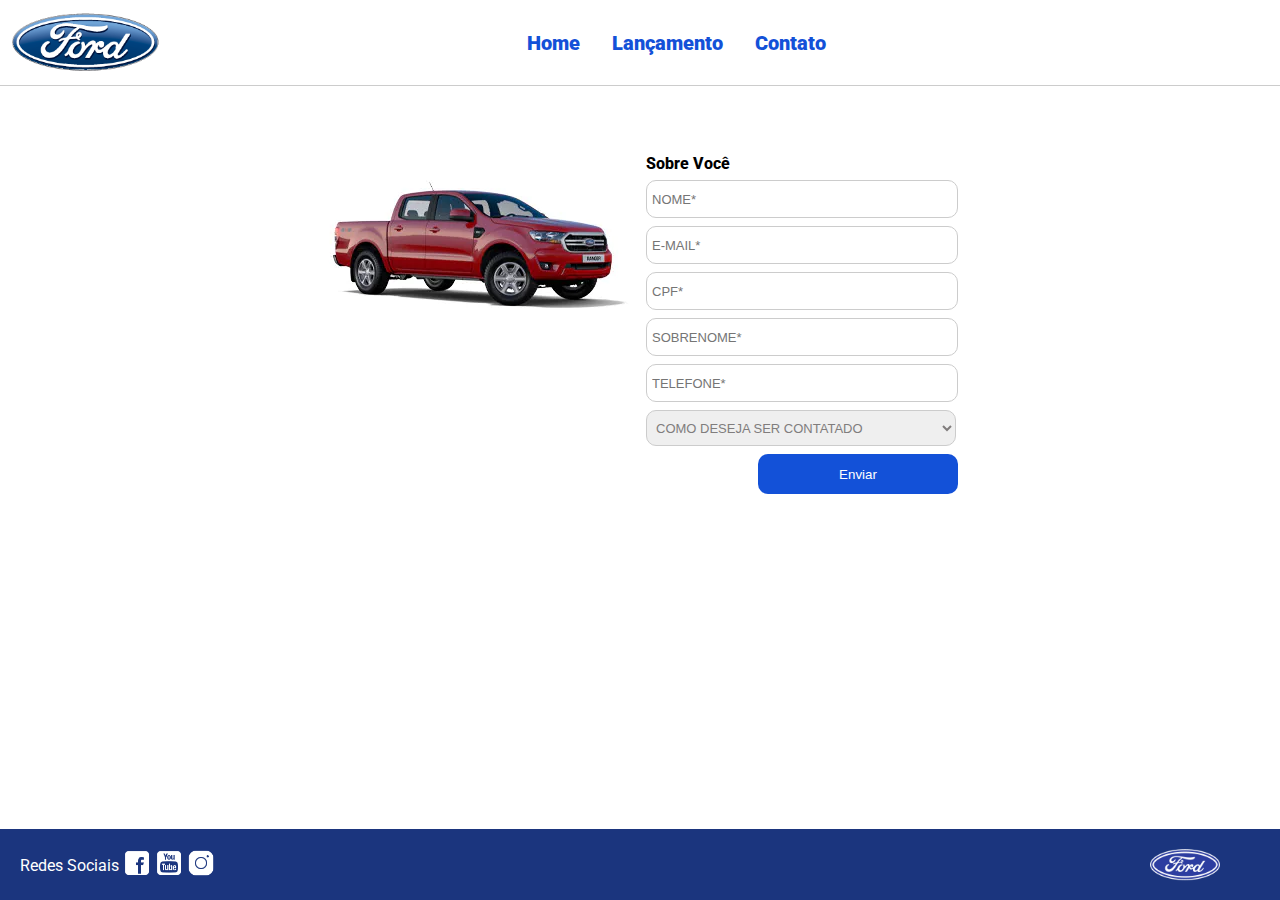
==== contato.html @ 8efb3e1d "Add docs" ====
<!DOCTYPE html>
<html lang="pt-br">

<head>
    <meta charset="UTF-8">
    <meta http-equiv="X-UA-Compatible" content="IE=edge">
    <meta name="viewport" content="width=device-width, initial-scale=1.0">
    <title>Ford</title>
    <link href="css/reset.css" rel="stylesheet">
    <link href="css/style.css" rel="stylesheet">
    <link href="css/form.css" rel="stylesheet">
    <script src="js/form.js"></script>
</head>

<body>
    <header>
        <div>
            <img src="img/logo-ford-256.png" width="150" class="logo" />
        </div>
        <nav>
            <ul>
                <li>
                    <a href="index.html">Home</a>
                </li>
                <li>
                    <a href="lancamento.html">Lançamento</a>
                </li>
                <li>
                    <a href="contato.html">Contato</a>
                </li>
            </ul>
        </nav>

    </header>
    <main>
        <div class="forms">
            <div>
                <img src="img/xls 2.2 diesel.jpg">
            </div>
            <div>
                <h2 class="titulo">Sobre Você</h2>
                <form onsubmit="Post(this);">
                    <input id="nomeid" type="text" name="nome" placeholder="NOME*" class="fordform" required>
                    <input type="text" name="email" placeholder="E-MAIL*" class="fordform" required>
                    <input type="text" name="cpf" placeholder="CPF*" class="fordform" required>
                    <input type="text" name="sobrenome" placeholder="SOBRENOME*" class="fordform" required>
                    <input type="text" name="telefone" placeholder="TELEFONE*" class="fordform" required>
                    <select name="contato" class="fordform" required>
                        <option selected>COMO DESEJA SER CONTATADO</option>
                        <option>TELEFONE</option>
                        <option>E-MAIL</option>
                    </select>
                    <button type="submit" onclick="Enviar()">Enviar</button>
                </form>
            </div>
        </div>
    </main>
    <footer>
        <nav id="social">
            <ul>
                <li><span class="redesociais">Redes Sociais</span></li>
                <li><a href="#" title="Facebook"><img src="img/facebook-50.png"></a></li>
                <li><a href="#" title="YouTube"><img src="img/youtube-squared-50.png"></a></li>
                <li><a href="#" title="Instagram"><img src="img/instagram-logo-50.png"></a></li>
            </ul>
        </nav>
        <div>
            <img src="img/ford-96.png" width="70" />
        </div>
    </footer>
</body>

</html>
---- css/style.css ----
@import url('https://fonts.googleapis.com/css2?family=Roboto:wght@300&display=swap');

body {
    background: #FFFFFF;
    height: 100%;
    font-family: 'Roboto', sans-serif;
}

html {
    height: 100%;
}

div#carousel {
    background-repeat: no-repeat;
    background-position: center;
    background-size: contain;
    height: 49vh;
    width: 100%;
    max-height: 628px;
    -webkit-transition: all .3s ease-in-out;
    -moz-transition: all .3s ease-in-out;
    transition: all .3s ease-in-out;
}

div#carousel-title a {
    text-decoration: none;
}

div#carousel-title {
    display: block;
    text-align: center;
    margin-top: 10px;
    margin-bottom: 10px;
    font-weight: bold;
}

header ul {
    text-align: center;
    margin-left: auto;
    margin-right: auto;
    display: block;
}

ul {
    display: inline-block;
}

header {
    background: #FFFFFF;
    border-bottom: 1px solid #ccc;
    margin-bottom: 10px;
    padding: 10px;
}

header div {
    display: inline;
    vertical-align: middle;
}

header nav {
    display: inline-block;
    vertical-align: middle;
    width: 80vw;
}

header nav a {
    color: #1351d8;
    font-size: 20px;
    text-decoration: none;
    font-weight: 900;
    margin-left: 14px;
    margin-right: 14px;
}

header nav a:hover {
    color: #1b357e;
    text-decoration: none;
    font-weight: 900;
}

nav li {
    display: inline;
    list-style: none;
}

main {
    min-height: calc(100% - 167px);
}

nav#social {
    display: inline;
    width: 80%;
}

nav#social ul img {
    width: 28px;
}

span.redesociais {
    color: #ffffff;
    vertical-align: super;
}

footer {
    background: #1B357E;
    padding: 20px;
}

footer div {
    display: inline;
    float: right;
    margin-right: 40px;
}

button:hover {
    background: #1b357e;
}

button {
    background: #1351d8;
    color: #fff;
    border: 0px;
    border-radius: 10px;
}
---- css/form.css ----
.fordform {
    display: block;
    width: 300px;
    border: 1px solid #cccccc;
    border-radius: 10px;
    height: 26px;
    margin: 8px;
    font-size: 13px;
    padding: 5px;
}

select.fordform {
    width: 310px;
    height: 36px;
    color: #807d7d;
}

input:focus-visible {
    outline: none;
}

select:focus-visible {
    outline: none;
}

main div {
    display: inline-block;
    vertical-align: top;
    text-align: left;
    padding-top: 30px;
    padding-bottom: 30px;
}

.forms {
    display: block;
    text-align: center;
}

h2 {
    text-align: left;
    font-weight: 800;
}


button {
    width: 200px;
    height: 40px;
    margin-right: 8px;
    float: right;
}

.titulo {
    margin-left: 8px;
}
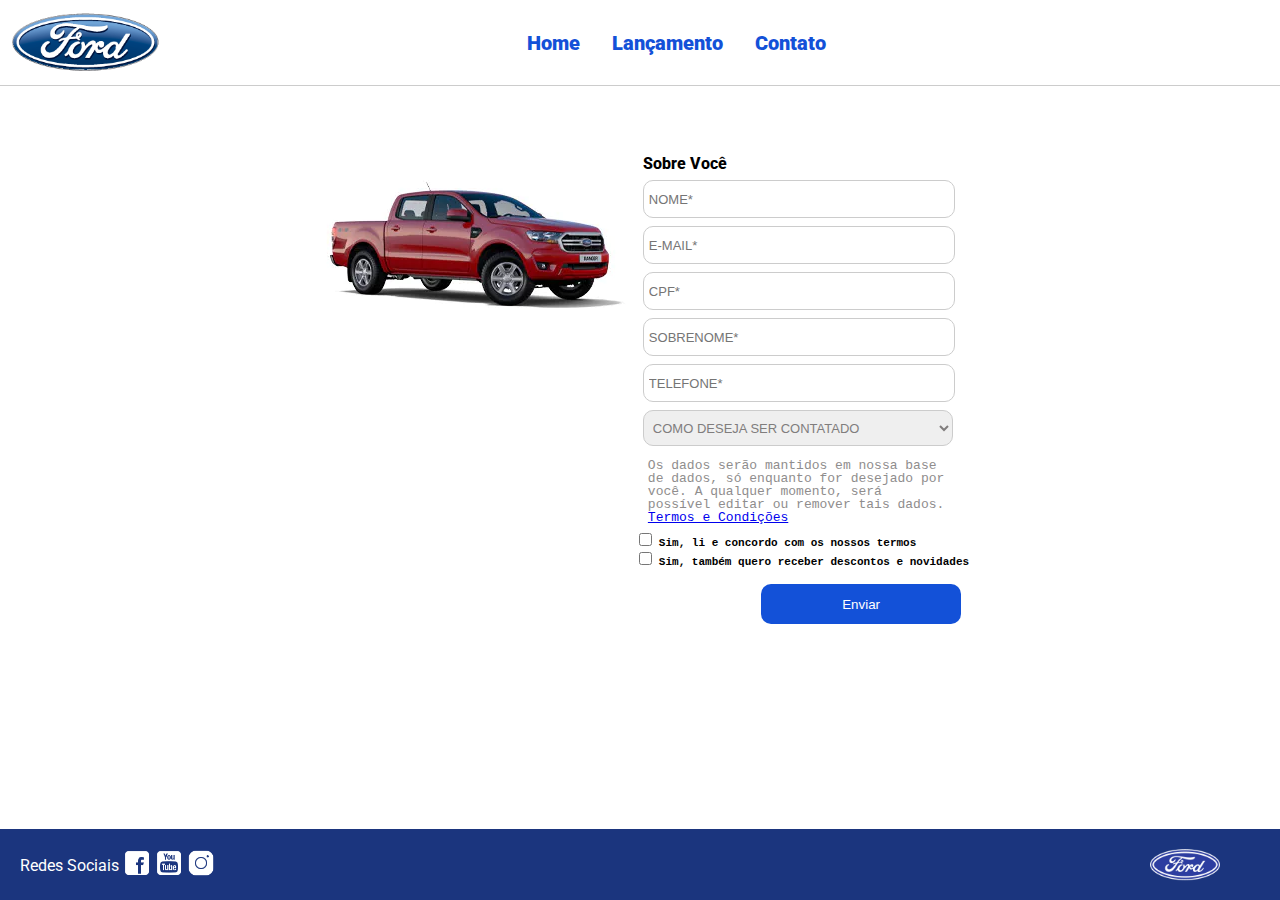
==== commit 64fa4f69: "Alterações para lgpd" ====
--- a/contato.html
+++ b/contato.html
@@ -50,6 +50,17 @@
                         <option>TELEFONE</option>
                         <option>E-MAIL</option>
                     </select>
+                    <div class="lgpd-title lgpd">Os dados serão mantidos em nossa base de dados, só enquanto
+                        for desejado por você. A qualquer momento, será possível editar ou remover tais dados.
+                        <a href="https://www.ford.com.br/politica-de-privacidade/">Termos e Condições</a>
+                    </div><br><br>
+                    <input type="checkbox" id="lgpd-terms" name="lgpd-terms" value="terms" required>
+                    <label for="lgpd-terms" class="lgpd-checkbox"> Sim, li e concordo com os nossos
+                        termos</label><br>
+                    <input type="checkbox" id="lgpd-news" name="lgpd-news" value="news">
+                    <label for="lgpd-news" class="lgpd-checkbox"> Sim, também quero receber descontos e
+                        novidades</label><br>
+                    <br>
                     <button type="submit" onclick="Enviar()">Enviar</button>
                 </form>
             </div>
--- a/css/form.css
+++ b/css/form.css
@@ -51,4 +51,36 @@
 
 .titulo {
     margin-left: 8px;
+}
+
+.lgpd-title {
+    display: block;
+    width: 300px;
+    border-radius: 10px;
+    height: 26px;
+    margin: 8px;
+    font-size: 13px;
+    padding: 5px;
+}
+
+.lgpd {
+    font-size: small;
+    color: rgb(143, 141, 141);
+    font-family: 'Courier New', Courier, monospace;
+}
+
+.lgpd-checkbox {
+    font-size: 11px;
+    font-weight: bold;
+    font-family: 'Courier New', Courier, monospace;
+}
+
+.lgpd-checkbox-label {
+    display: inline;
+    font-size: 13px;
+}
+
+.break {
+    flex-basis: 50%;
+    height: 0;
 }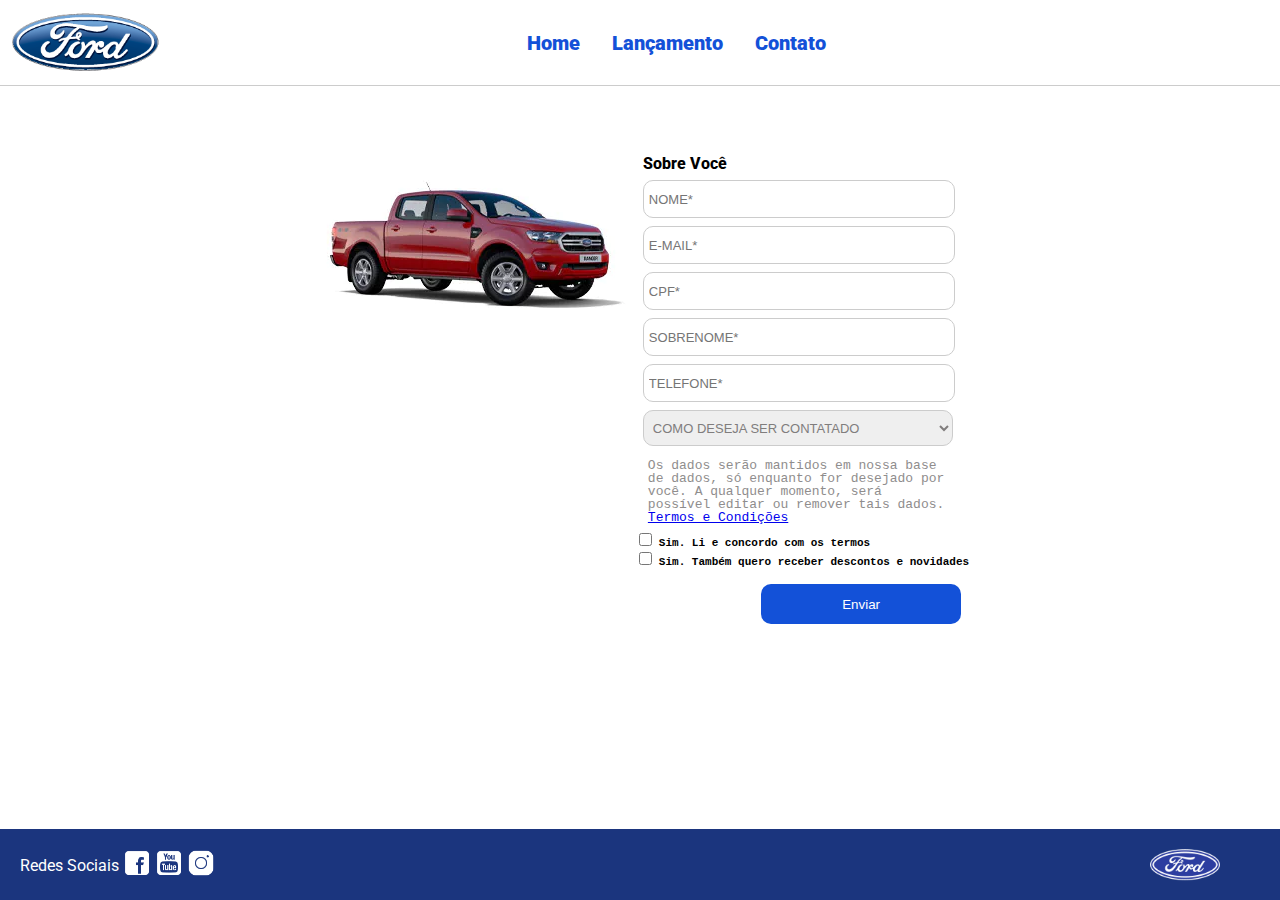
==== commit dfec2972: "Correção textual" ====
--- a/contato.html
+++ b/contato.html
@@ -55,10 +55,9 @@
                         <a href="https://www.ford.com.br/politica-de-privacidade/">Termos e Condições</a>
                     </div><br><br>
                     <input type="checkbox" id="lgpd-terms" name="lgpd-terms" value="terms" required>
-                    <label for="lgpd-terms" class="lgpd-checkbox"> Sim, li e concordo com os nossos
-                        termos</label><br>
+                    <label for="lgpd-terms" class="lgpd-checkbox"> Sim. Li e concordo com os termos</label><br>
                     <input type="checkbox" id="lgpd-news" name="lgpd-news" value="news">
-                    <label for="lgpd-news" class="lgpd-checkbox"> Sim, também quero receber descontos e
+                    <label for="lgpd-news" class="lgpd-checkbox"> Sim. Também quero receber descontos e
                         novidades</label><br>
                     <br>
                     <button type="submit" onclick="Enviar()">Enviar</button>
